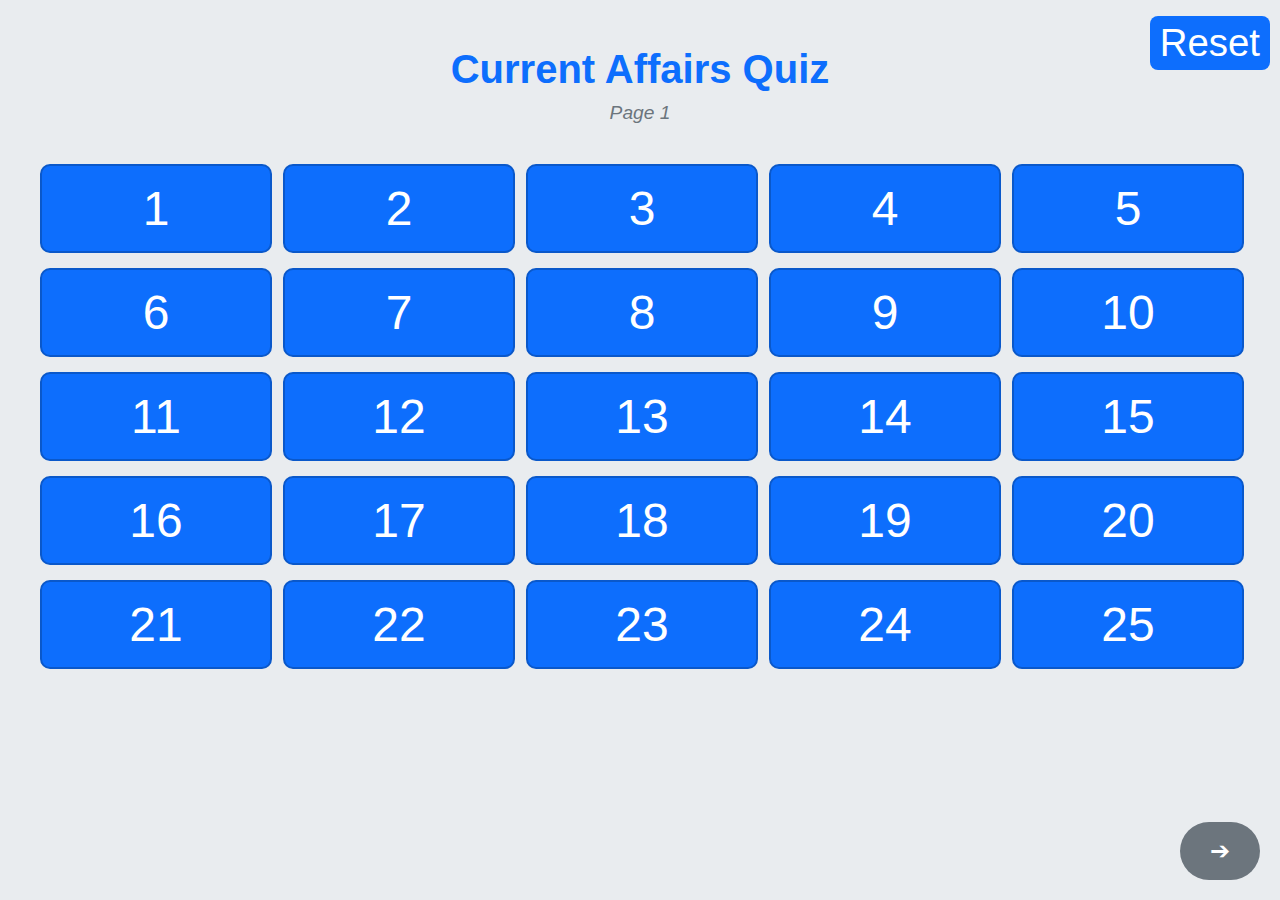
==== CurrentAffairs.html @ e714313f "Add files via upload" ====
<!DOCTYPE html>
<html lang="en">
<head>
    <meta charset="UTF-8">
    <meta name="viewport" content="width=device-width, initial-scale=1.0">
    <title>50 Questions Quiz - Current Affairs</title>
    <style>
        body {
            font-family: 'Helvetica Neue', Arial, sans-serif;
            background-color: #e9ecef;
            color: #333;
            margin: 0;
            padding: 0;
            text-align: center;
        }
        h1 {
            color: #0d6efd;
            padding-top: 20px;
            margin-bottom: 10px;
            font-size: 2.5em;
            font-weight: bold;
        }
        .page-number {
            color: #6c757d;
            font-size: 1.2em;
            margin-bottom: 20px;
            font-style: italic;
        }
        .question-page {
            display: none;
            max-width: 1200px;
            margin: auto;
            padding: 20px;
            padding-left: 40px;
            padding-right: 40px;
        }
        .question-page.active {
            display: grid;
            grid-template-columns: repeat(5, 1fr);
            gap: 15px;
            transition: opacity 0.5s;
            opacity: 1;
        }
        .question-button {
            display: block;
            width: 100%;
            padding: 15px 0;
            background-color: #0d6efd;
            color: white;
            border: 2px solid #0a58ca;
            border-radius: 10px;
            cursor: pointer;
            font-size: 3em;
            text-decoration: none;
            transition: all 0.3s, opacity 0.3s;
        }
        .question-button:hover {
            background-color: #0a58ca;
            border-color: #0d6efd;
            transform: scale(1.05);
        }
        .question-button.clicked {
            opacity: 0.1;
        }
        .arrow-button, .arrow-button1 {
            background-color: #6c757d;
            color: white;
            padding: 15px 30px;
            border: none;
            border-radius: 50px;
            cursor: pointer;
            font-size: 1.5em;
            position: fixed;
            bottom: 20px;
            transition: background-color 0.3s;
        }
        .arrow-button {
            right: 20px;
        }
        .arrow-button1 {
            left: 20px;
            transform: rotate(180deg);
        }
        .arrow-button:hover, .arrow-button1:hover {
            background-color: #495057;
        }
        .reset-button {
            font-size: 1.5em;
            padding: 10px 20px;
            background-color: #0d6efd;
            color: #fff;
            border: none;
            border-radius: 8px;
            cursor: pointer;
            position: absolute;
            bottom: 0;
        }
        .bottom-right-container {
            position: fixed;
            top: 70px;
            right: 10px;
            display: flex;
            flex-direction: column;
            align-items: flex-end;
            font-size: 2em;
            margin-bottom: 10px;
        }
        .bottom-right-container button {
            font-size: 1.2em;
            padding: 5px 10px;
        }
    </style>
</head>
<body onload="initializePage()">
    <h1>Current Affairs Quiz</h1>
    <div class="page-number" id="page-number">Page 1</div>
    <!-- Page 1 with 25 questions -->
    <div class="question-page active" id="page1">
        <a href="Pages/CAQ-Q1.html" class="question-button" onclick="markButton(this, 1)">1</a>
        <a href="#" class="question-button" onclick="markButton(this, 2)">2</a>
        <a href="#" class="question-button" onclick="markButton(this, 3)">3</a>
        <a href="#" class="question-button" onclick="markButton(this, 4)">4</a>
        <a href="#" class="question-button" onclick="markButton(this, 5)">5</a>
        <a href="#" class="question-button" onclick="markButton(this, 6)">6</a>
        <a href="#" class="question-button" onclick="markButton(this, 7)">7</a>
        <a href="#" class="question-button" onclick="markButton(this, 8)">8</a>
        <a href="#" class="question-button" onclick="markButton(this, 9)">9</a>
        <a href="#" class="question-button" onclick="markButton(this, 10)">10</a>
        <a href="#" class="question-button" onclick="markButton(this, 11)">11</a>
        <a href="#" class="question-button" onclick="markButton(this, 12)">12</a>
        <a href="#" class="question-button" onclick="markButton(this, 13)">13</a>
        <a href="#" class="question-button" onclick="markButton(this, 14)">14</a>
        <a href="#" class="question-button" onclick="markButton(this, 15)">15</a>
        <a href="#" class="question-button" onclick="markButton(this, 16)">16</a>
        <a href="#" class="question-button" onclick="markButton(this, 17)">17</a>
        <a href="#" class="question-button" onclick="markButton(this, 18)">18</a>
        <a href="#" class="question-button" onclick="markButton(this, 19)">19</a>
        <a href="#" class="question-button" onclick="markButton(this, 20)">20</a>
        <a href="#" class="question-button" onclick="markButton(this, 21)">21</a>
        <a href="#" class="question-button" onclick="markButton(this, 22)">22</a>
        <a href="#" class="question-button" onclick="markButton(this, 23)">23</a>
        <a href="#" class="question-button" onclick="markButton(this, 24)">24</a>
        <a href="#" class="question-button" onclick="markButton(this, 25)">25</a>
        <button class="arrow-button" onclick="changePage()">➔</button>
    </div>
    <!-- Page 2 with next 25 questions -->
    <div class="question-page" id="page2">
        <a href="#" class="question-button" onclick="markButton(this, 26)">26</a>
        <a href="#" class="question-button" onclick="markButton(this, 27)">27</a>
        <a href="#" class="question-button" onclick="markButton(this, 28)">28</a>
        <a href="#" class="question-button" onclick="markButton(this, 29)">29</a>
        <a href="#" class="question-button" onclick="markButton(this, 30)">30</a>
        <a href="#" class="question-button" onclick="markButton(this, 31)">31</a>
        <a href="#" class="question-button" onclick="markButton(this, 32)">32</a>
        <a href="#" class="question-button" onclick="markButton(this, 33)">33</a>
        <a href="#" class="question-button" onclick="markButton(this, 34)">34</a>
        <a href="#" class="question-button" onclick="markButton(this, 35)">35</a>
        <a href="#" class="question-button" onclick="markButton(this, 36)">36</a>
        <a href="#" class="question-button" onclick="markButton(this, 37)">37</a>
        <a href="#" class="question-button" onclick="markButton(this, 38)">38</a>
        <a href="#" class="question-button" onclick="markButton(this, 39)">39</a>
        <a href="#" class="question-button" onclick="markButton(this, 40)">40</a>
        <a href="#" class="question-button" onclick="markButton(this, 41)">41</a>
        <a href="#" class="question-button" onclick="markButton(this, 42)">42</a>
        <a href="#" class="question-button" onclick="markButton(this, 43)">43</a>
        <a href="#" class="question-button" onclick="markButton(this, 44)">44</a>
        <a href="#" class="question-button" onclick="markButton(this, 45)">45</a>
        <a href="#" class="question-button" onclick="markButton(this, 46)">46</a>
        <a href="#" class="question-button" onclick="markButton(this, 47)">47</a>
        <a href="#" class="question-button" onclick="markButton(this, 48)">48</a>
        <a href="#" class="question-button" onclick="markButton(this, 49)">49</a>
        <a href="#" class="question-button" onclick="markButton(this, 50)">50</a>
        <button class="arrow-button1" onclick="changePage()">➔</button>
        </div>
        <div class="bottom-right-container">
            <button class="reset-button" onclick="resetButtons()">Reset</button>
        </div>
        <script>
            let currentPage = 1;
        
            function changePage() {
                const oldPage = document.getElementById(`page${currentPage}`);
                const newPage = document.getElementById(`page${currentPage === 1 ? 2 : 1}`);
                oldPage.classList.remove('active');
                oldPage.style.opacity = 0; // Start fading out
                setTimeout(() => {
                    newPage.classList.add('active');
                    newPage.style.opacity = 1; // Start fading in
                }, 500);
                currentPage = currentPage === 1 ? 2 : 1;
                document.getElementById('page-number').textContent = `Page ${currentPage}`;
            }
        
            function markButton(button, number) {
                button.classList.add('clicked');
                saveButtonState(number);
            }
        
            function saveButtonState(number) {
                let clickedButtons = JSON.parse(localStorage.getItem('clickedButtons')) || [];
                if (!clickedButtons.includes(number)) {
                    clickedButtons.push(number);
                    localStorage.setItem('clickedButtons', JSON.stringify(clickedButtons));
                }
            }
        
            function loadButtonState() {
                let clickedButtons = JSON.parse(localStorage.getItem('clickedButtons')) || [];
                clickedButtons.forEach(number => {
                    document.querySelector(`.question-button[onclick*="${number}"]`).classList.add('clicked');
                });
            }
        
            function resetButtons() {
                localStorage.removeItem('clickedButtons');
                const buttons = document.querySelectorAll('.question-button');
                buttons.forEach(button => button.classList.remove('clicked'));
            }
        
            function initializePage() {
                loadButtonState();
            }
        </script>
        </body>
        </html>
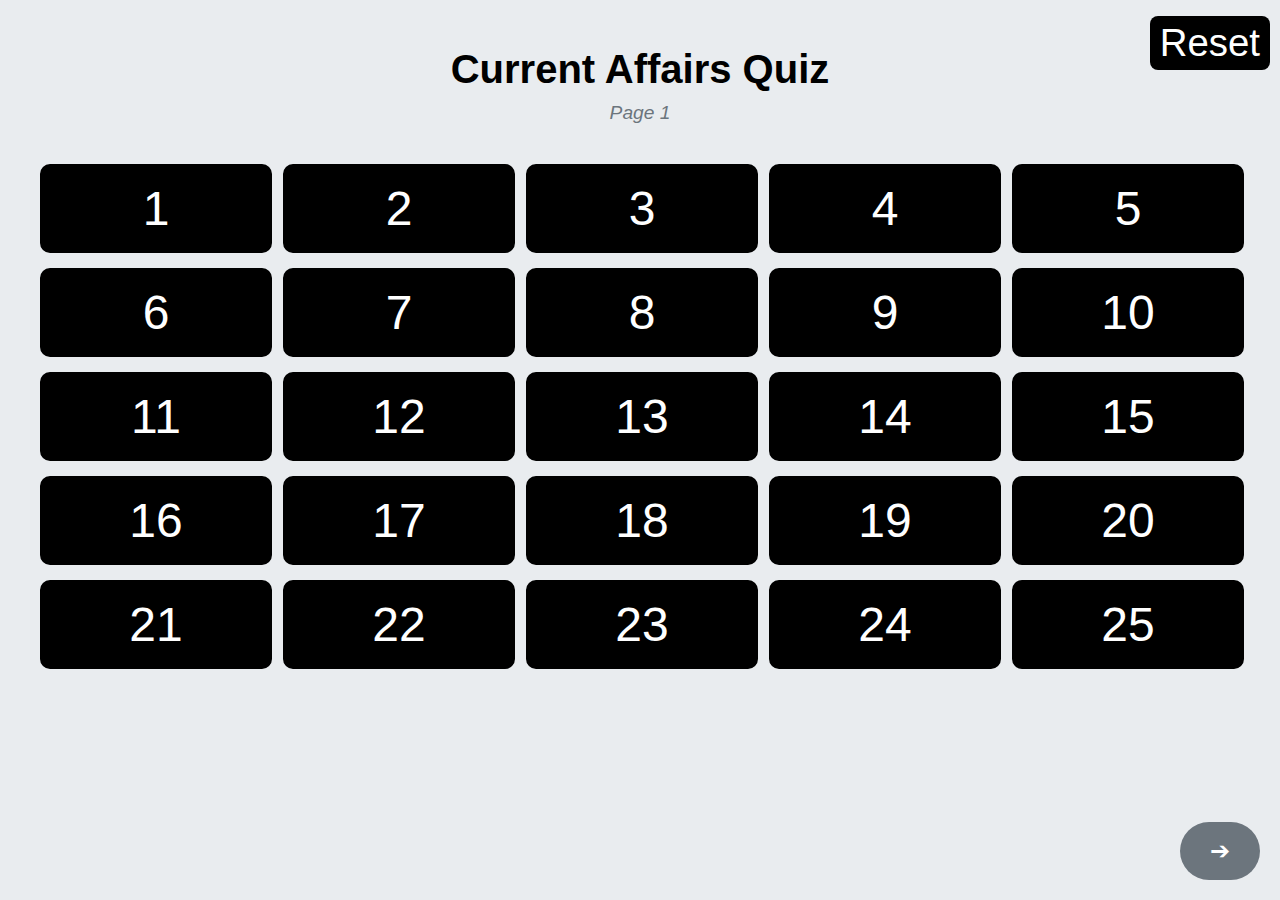
==== commit 6626bbe6: "Add files via upload" ====
--- a/CurrentAffairs.html
+++ b/CurrentAffairs.html
@@ -14,7 +14,7 @@
             text-align: center;
         }
         h1 {
-            color: #0d6efd;
+            color: #000000;
             padding-top: 20px;
             margin-bottom: 10px;
             font-size: 2.5em;
@@ -45,9 +45,9 @@
             display: block;
             width: 100%;
             padding: 15px 0;
-            background-color: #0d6efd;
+            background-color: #000000;
             color: white;
-            border: 2px solid #0a58ca;
+            border: 2px solid #000000;
             border-radius: 10px;
             cursor: pointer;
             font-size: 3em;
@@ -55,8 +55,8 @@
             transition: all 0.3s, opacity 0.3s;
         }
         .question-button:hover {
-            background-color: #0a58ca;
-            border-color: #0d6efd;
+            background-color: #000000;
+            border-color: #6c757d;
             transform: scale(1.05);
         }
         .question-button.clicked {
@@ -87,7 +87,7 @@
         .reset-button {
             font-size: 1.5em;
             padding: 10px 20px;
-            background-color: #0d6efd;
+            background-color: #000000;
             color: #fff;
             border: none;
             border-radius: 8px;
@@ -109,6 +109,7 @@
             font-size: 1.2em;
             padding: 5px 10px;
         }
+        
     </style>
 </head>
 <body onload="initializePage()">
@@ -171,7 +172,7 @@
         <a href="#" class="question-button" onclick="markButton(this, 49)">49</a>
         <a href="#" class="question-button" onclick="markButton(this, 50)">50</a>
         <button class="arrow-button1" onclick="changePage()">➔</button>
-        </div>
+    </div>
         <div class="bottom-right-container">
             <button class="reset-button" onclick="resetButtons()">Reset</button>
         </div>
@@ -186,7 +187,7 @@
                 setTimeout(() => {
                     newPage.classList.add('active');
                     newPage.style.opacity = 1; // Start fading in
-                }, 500);
+                }, 200);
                 currentPage = currentPage === 1 ? 2 : 1;
                 document.getElementById('page-number').textContent = `Page ${currentPage}`;
             }
